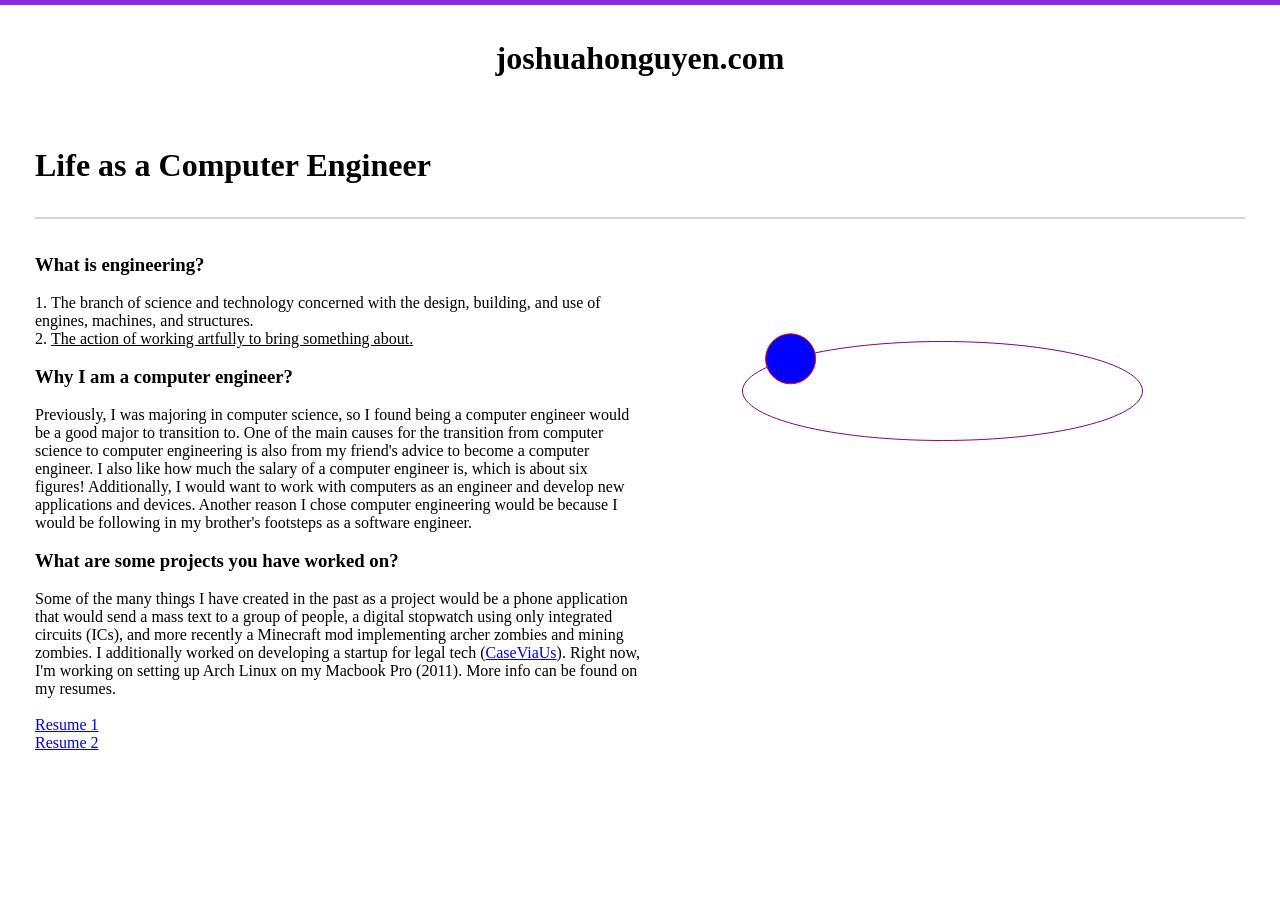
==== index.html @ 48e9667c "First" ====
<!doctype html>
<html>
  <head>
    <title>Portfolio</title>
    <link rel="stylesheet" href="stylesheet.css" />
  </head>

  <body>
    <div id="websitebox">
      <div id="titlebar">
        <h1>joshuahonguyen.com</h1>
      </div>

      <div class="content">
        <div class="content_titlebar">
          <h1>Life as a Computer Engineer</h1>
        </div>
        <div id="c1">
          <div class="content_descbox">
            <h3>What is engineering?</h3>
            <br />
            <ol>
              <li>
                The branch of science and technology concerned with the design,
                building, and use of engines, machines, and structures.
              </li>
              <li>
                <u>The action of working artfully to bring something about.</u>
              </li>
            </ol>
            <br />
            <h3>Why I am a computer engineer?</h3>
            <br />
            <p>
              Previously, I was majoring in computer science, so I found being a
              computer engineer would be a good major to transition to. One of
              the main causes for the transition from computer science to
              computer engineering is also from my friend&apos;s advice to
              become a computer engineer. I also like how much the salary of a
              computer engineer is, which is about six figures! Additionally, I
              would want to work with computers as an engineer and develop new
              applications and devices. Another reason I chose computer
              engineering would be because I would be following in my
              brother&apos;s footsteps as a software engineer.
            </p>
            <br />
            <h3>What are some projects you have worked on?</h3>
            <br />
            <p>
              Some of the many things I have created in the past as a project
              would be a phone application that would send a mass text to a
              group of people, a digital stopwatch using only integrated
              circuits (ICs), and more recently a Minecraft mod implementing
              archer zombies and mining zombies. I additionally worked on
              developing a startup for legal tech (<a href="https://www.caseviaus.com">CaseViaUs</a>). Right now, I'm
              working on setting up Arch Linux on my Macbook Pro (2011). More
              info can be found on my resumes.
            </p>
            <br />
            <a href="resources/resume1.pdf">Resume 1</a>
            <br />
            <a href="resources/resume2.pdf">Resume 2</a>
          </div>
          <div class="content_descbox">
            <iframe src="projects/index.html" class="project" id="p1"></iframe>
          </div>
        </div>
      </div>
    </div>
  </body>
</html>
---- stylesheet.css ----
* {
  margin: 0;
  padding: 0;
}

ol {
  list-style-position: inside;
}

body {
  background-color: lightyellow;
  justify-content: center;
  align-items: center;
}

#websitebox {
  background-color: white;
  min-height: 99.5dvh;
  border-top: 5px solid;
  border-color: blueviolet;
  box-shadow: 0px 0px 15px 2px gray;
}

#titlebar {
  padding: 35px;
  text-align: center;
}

#navbar {
  height: 35px;
  padding-left: 35px;
  padding-right: 35px;
}

.navbar_button {
  background-color: transparent;
  border-color: transparent;
  height: 100%;
  width: 5%;
}

.navbar_button:hover {
  background-color: red;
}

.content {
  padding: 35px;
}

.content_titlebar {
  height: 70px;
  border-bottom: 2px solid lightgray;
}

.content_descbox {
  padding-top: 35px;
  width: 50%;
  padding-bottom: 35px;
  flex: 1;
}

#c1 {
  display: flex;
}

.project {
  border: none;
  width: 100%;
  height: 100%; 
}

#p1 {
  height: 55%;
}
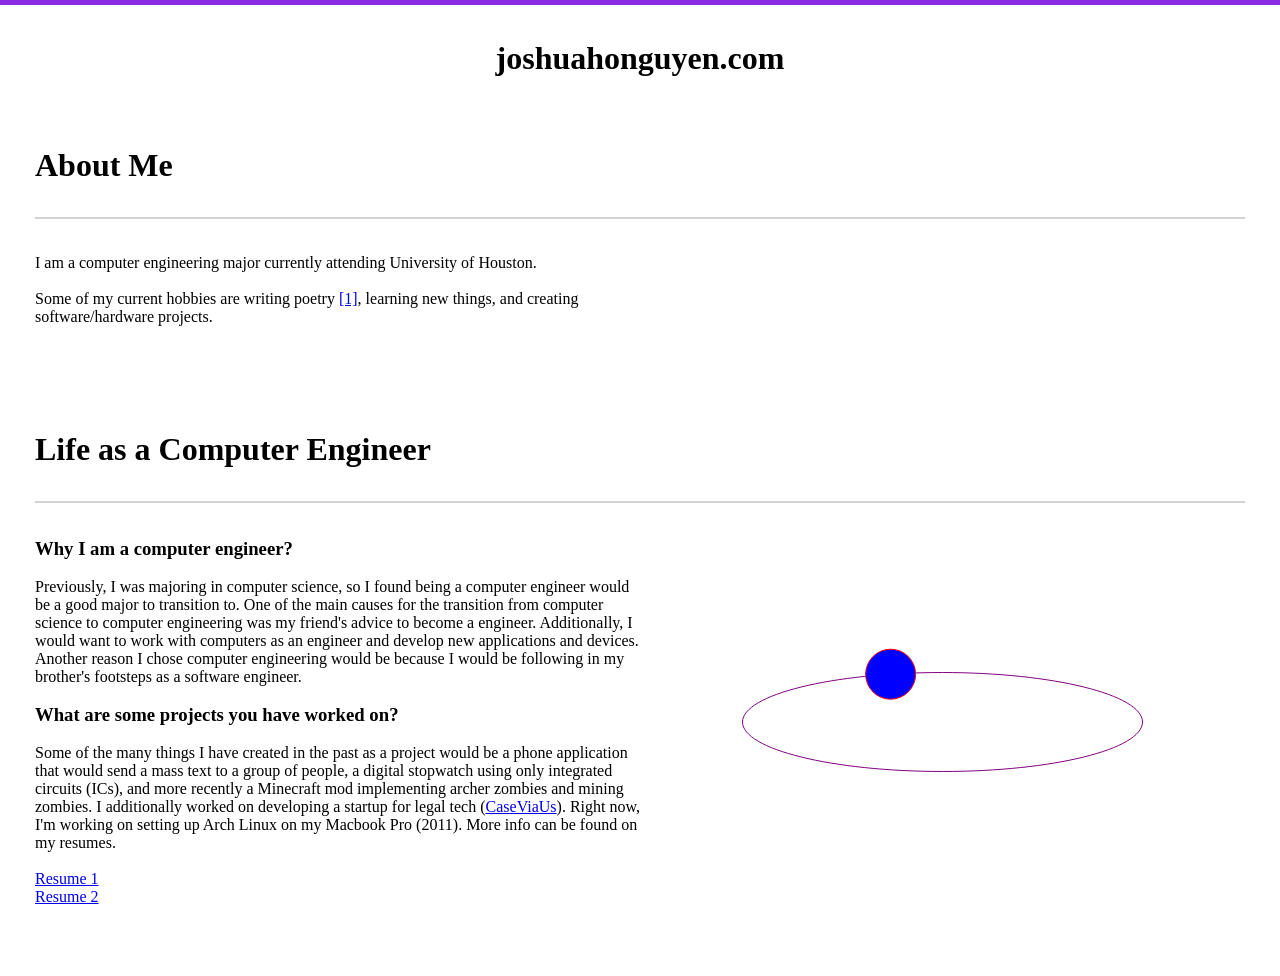
==== commit b79c001b: "Major additions" ====
--- a/index.html
+++ b/index.html
@@ -6,64 +6,69 @@
   </head>
 
   <body>
-    <div id="websitebox">
-      <div id="titlebar">
-        <h1>joshuahonguyen.com</h1>
+    <div id="titlebar">
+      <h1>joshuahonguyen.com</h1>
+    </div>
+
+    <div class="content">
+      <div class="content_titlebar">
+        <h1>About Me</h1>
       </div>
+      <div class="content_box">
+        <div class="content_chunk">
+          <p>
+            I am a computer engineering major currently attending University of
+            Houston.
+          </p>
+          <br />
+          <p>
+            Some of my current hobbies are writing poetry
+            <a href="poetry.html">[1]</a>, learning new things, and creating
+            software/hardware projects.
+          </p>
+        </div>
+        <div class="content_chunk"></div>
+      </div>
+    </div>
 
-      <div class="content">
-        <div class="content_titlebar">
-          <h1>Life as a Computer Engineer</h1>
+    <div class="content">
+      <div class="content_titlebar">
+        <h1>Life as a Computer Engineer</h1>
+      </div>
+      <div class="content_box">
+        <div class="content_chunk">
+          <h3>Why I am a computer engineer?</h3>
+          <br />
+          <p>
+            Previously, I was majoring in computer science, so I found being a
+            computer engineer would be a good major to transition to. One of the
+            main causes for the transition from computer science to computer
+            engineering was my friend&apos;s advice to become a engineer.
+            Additionally, I would want to work with computers as an engineer and
+            develop new applications and devices. Another reason I chose
+            computer engineering would be because I would be following in my
+            brother&apos;s footsteps as a software engineer.
+          </p>
+          <br />
+          <h3>What are some projects you have worked on?</h3>
+          <br />
+          <p>
+            Some of the many things I have created in the past as a project
+            would be a phone application that would send a mass text to a group
+            of people, a digital stopwatch using only integrated circuits (ICs),
+            and more recently a Minecraft mod implementing archer zombies and
+            mining zombies. I additionally worked on developing a startup for
+            legal tech (<a href="https://www.caseviaus.com">CaseViaUs</a>).
+            Right now, I'm working on setting up Arch Linux on my Macbook Pro
+            (2011). More info can be found on my resumes.
+          </p>
+          <br />
+          <a href="resources/resume1.pdf">Resume 1</a>
+          <br />
+          <a href="resources/resume2.pdf">Resume 2</a>
         </div>
-        <div id="c1">
-          <div class="content_descbox">
-            <h3>What is engineering?</h3>
-            <br />
-            <ol>
-              <li>
-                The branch of science and technology concerned with the design,
-                building, and use of engines, machines, and structures.
-              </li>
-              <li>
-                <u>The action of working artfully to bring something about.</u>
-              </li>
-            </ol>
-            <br />
-            <h3>Why I am a computer engineer?</h3>
-            <br />
-            <p>
-              Previously, I was majoring in computer science, so I found being a
-              computer engineer would be a good major to transition to. One of
-              the main causes for the transition from computer science to
-              computer engineering is also from my friend&apos;s advice to
-              become a computer engineer. I also like how much the salary of a
-              computer engineer is, which is about six figures! Additionally, I
-              would want to work with computers as an engineer and develop new
-              applications and devices. Another reason I chose computer
-              engineering would be because I would be following in my
-              brother&apos;s footsteps as a software engineer.
-            </p>
-            <br />
-            <h3>What are some projects you have worked on?</h3>
-            <br />
-            <p>
-              Some of the many things I have created in the past as a project
-              would be a phone application that would send a mass text to a
-              group of people, a digital stopwatch using only integrated
-              circuits (ICs), and more recently a Minecraft mod implementing
-              archer zombies and mining zombies. I additionally worked on
-              developing a startup for legal tech (<a href="https://www.caseviaus.com">CaseViaUs</a>). Right now, I'm
-              working on setting up Arch Linux on my Macbook Pro (2011). More
-              info can be found on my resumes.
-            </p>
-            <br />
-            <a href="resources/resume1.pdf">Resume 1</a>
-            <br />
-            <a href="resources/resume2.pdf">Resume 2</a>
-          </div>
-          <div class="content_descbox">
-            <iframe src="projects/index.html" class="project" id="p1"></iframe>
-          </div>
+        <div class="content_chunk">
+          <iframe src="projects/index.html" class="content_project"></iframe>
         </div>
       </div>
     </div>
--- a/stylesheet.css
+++ b/stylesheet.css
@@ -8,39 +8,16 @@
 }
 
 body {
-  background-color: lightyellow;
+  background-color: white;
   justify-content: center;
   align-items: center;
-}
-
-#websitebox {
-  background-color: white;
-  min-height: 99.5dvh;
   border-top: 5px solid;
   border-color: blueviolet;
-  box-shadow: 0px 0px 15px 2px gray;
 }
 
 #titlebar {
   padding: 35px;
   text-align: center;
-}
-
-#navbar {
-  height: 35px;
-  padding-left: 35px;
-  padding-right: 35px;
-}
-
-.navbar_button {
-  background-color: transparent;
-  border-color: transparent;
-  height: 100%;
-  width: 5%;
-}
-
-.navbar_button:hover {
-  background-color: red;
 }
 
 .content {
@@ -52,23 +29,32 @@
   border-bottom: 2px solid lightgray;
 }
 
-.content_descbox {
+.content_chunk {
   padding-top: 35px;
-  width: 50%;
   padding-bottom: 35px;
   flex: 1;
 }
 
-#c1 {
+.content_box {
   display: flex;
 }
 
-.project {
+.content_project {
   border: none;
   width: 100%;
   height: 100%; 
 }
 
-#p1 {
-  height: 55%;
+.content_chunktitlebar {
+  height: 70px;
+  border-bottom: 2px solid lightgray;
+  margin-left: 17.5px;
+  margin-right: 17.5px;
+  margin-bottom: 35px;
+  text-align: center;
 }
+
+.content_poetry {
+  font-size: 24px;
+  text-align: center;
+}
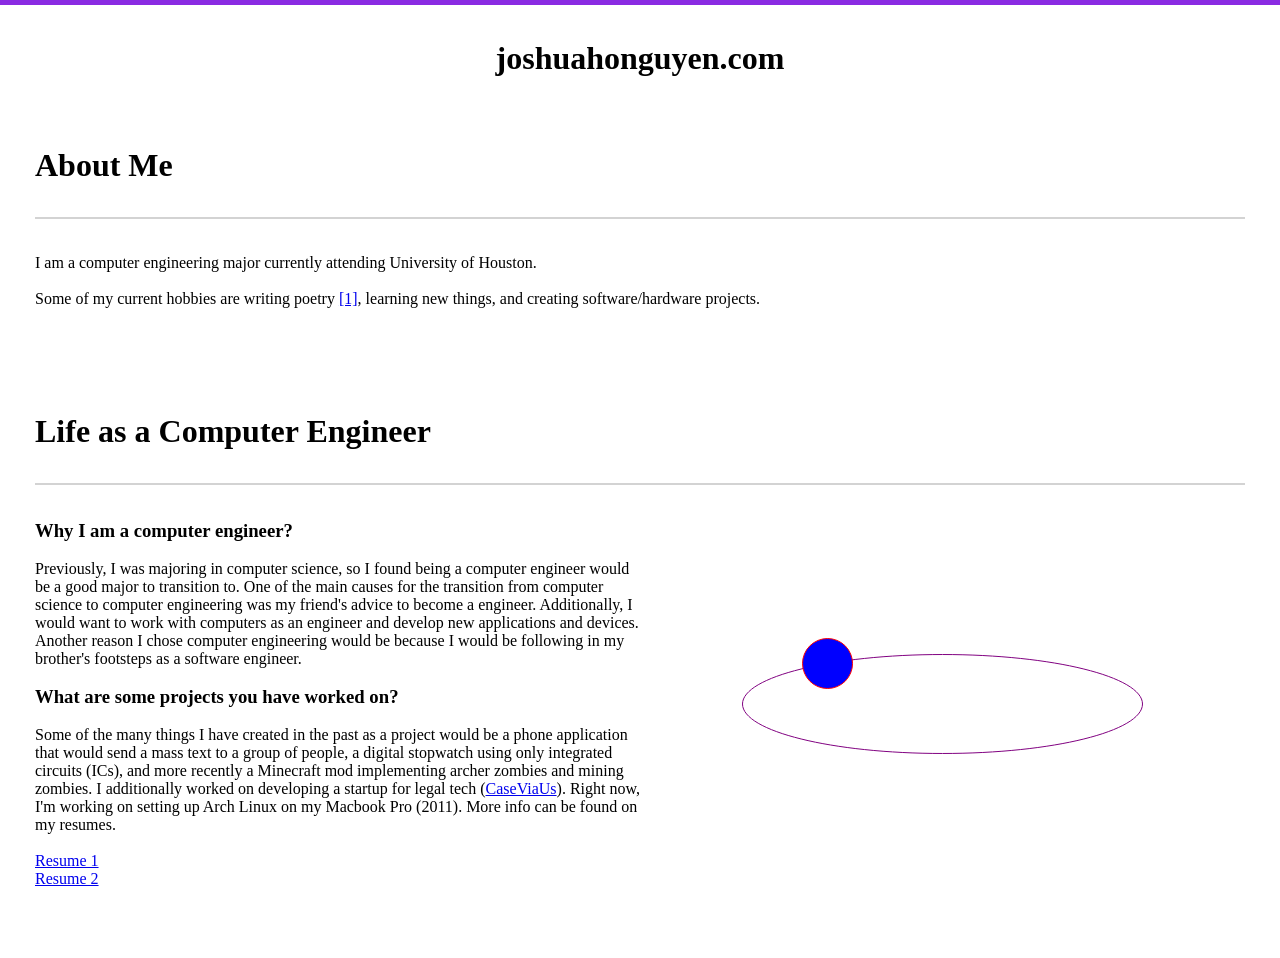
==== commit 14359bd3: "Major additions" ====
--- a/index.html
+++ b/index.html
@@ -27,7 +27,6 @@
             software/hardware projects.
           </p>
         </div>
-        <div class="content_chunk"></div>
       </div>
     </div>
 
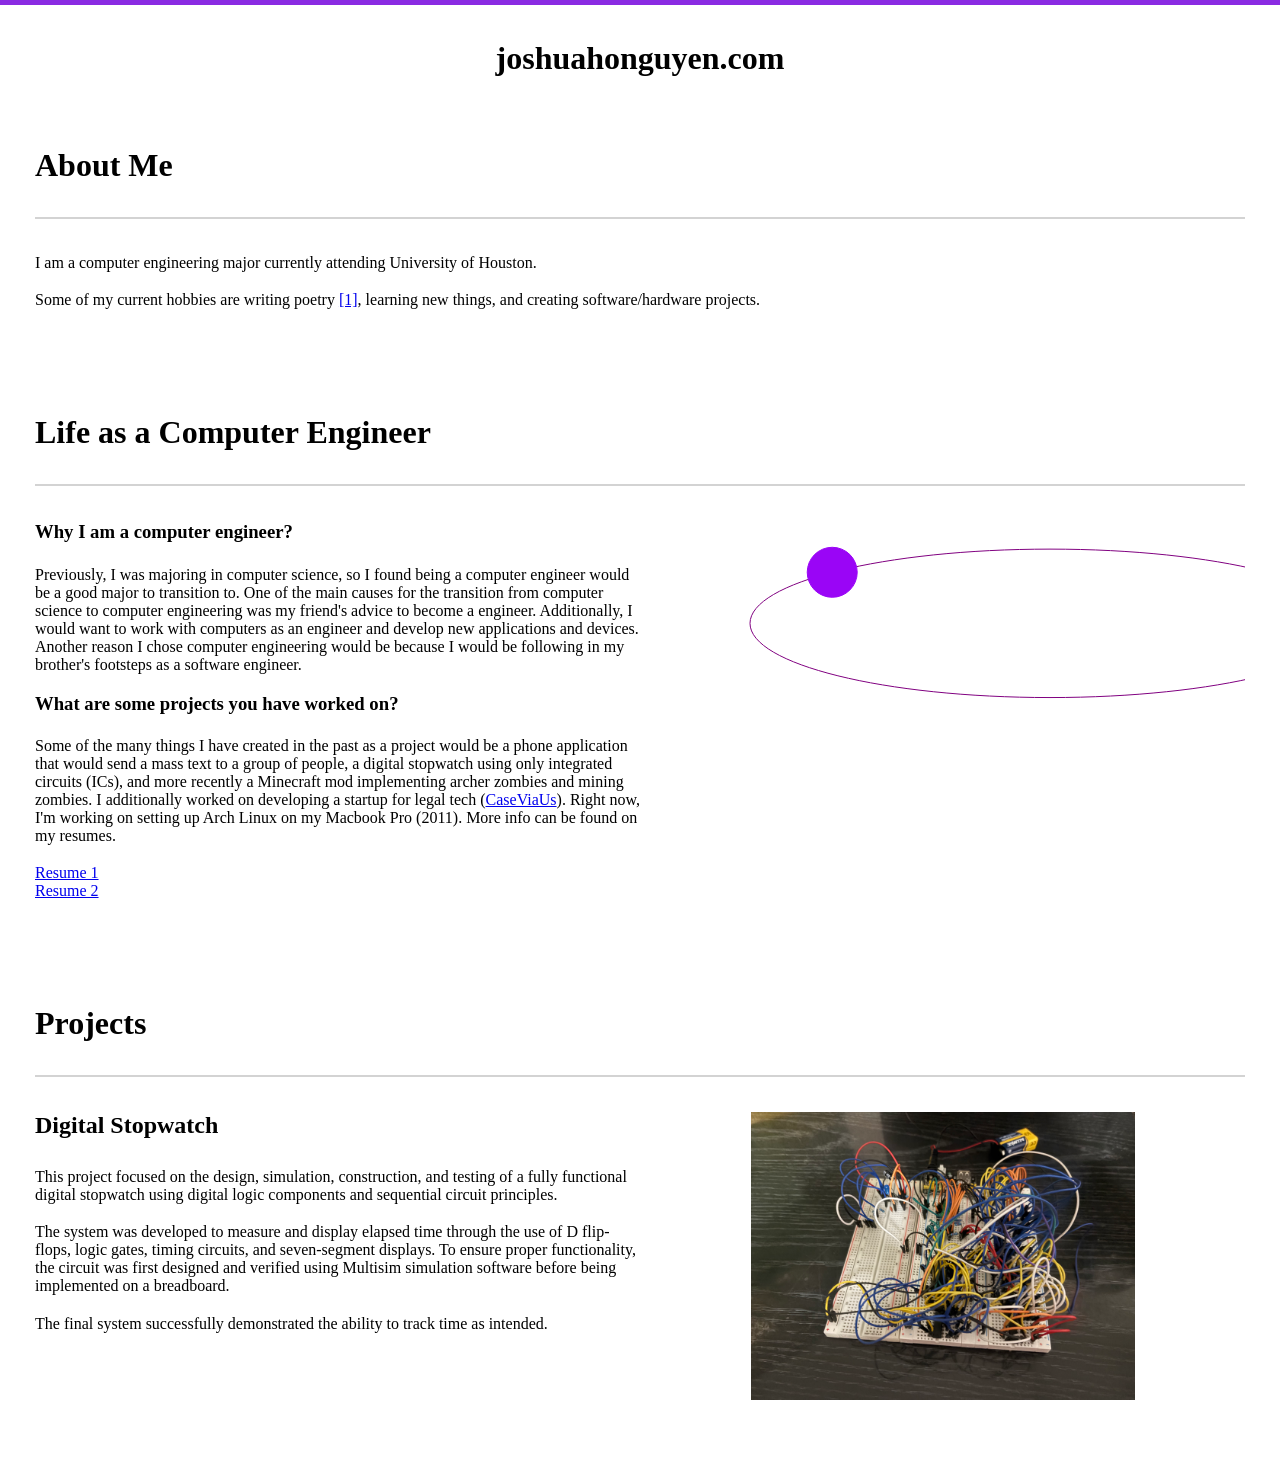
==== commit 29990925: "Updates" ====
--- a/index.html
+++ b/index.html
@@ -3,6 +3,8 @@
   <head>
     <title>Portfolio</title>
     <link rel="stylesheet" href="stylesheet.css" />
+    <script type="text/javascript" src="planets.js" async></script>
+    <script type="text/javascript" src="changeimg.js" async></script>
   </head>
 
   <body>
@@ -16,11 +18,10 @@
       </div>
       <div class="content_box">
         <div class="content_chunk">
-          <p>
+          <p class="content_textpadding">
             I am a computer engineering major currently attending University of
             Houston.
           </p>
-          <br />
           <p>
             Some of my current hobbies are writing poetry
             <a href="poetry.html">[1]</a>, learning new things, and creating
@@ -36,9 +37,8 @@
       </div>
       <div class="content_box">
         <div class="content_chunk">
-          <h3>Why I am a computer engineer?</h3>
-          <br />
-          <p>
+          <h3 class="content_textpadding">Why I am a computer engineer?</h3>
+          <p class="content_textpadding">
             Previously, I was majoring in computer science, so I found being a
             computer engineer would be a good major to transition to. One of the
             main causes for the transition from computer science to computer
@@ -48,10 +48,10 @@
             computer engineering would be because I would be following in my
             brother&apos;s footsteps as a software engineer.
           </p>
-          <br />
-          <h3>What are some projects you have worked on?</h3>
-          <br />
-          <p>
+          <h3 class="content_textpadding">
+            What are some projects you have worked on?
+          </h3>
+          <p class="content_textpadding">
             Some of the many things I have created in the past as a project
             would be a phone application that would send a mass text to a group
             of people, a digital stopwatch using only integrated circuits (ICs),
@@ -61,13 +61,51 @@
             Right now, I'm working on setting up Arch Linux on my Macbook Pro
             (2011). More info can be found on my resumes.
           </p>
-          <br />
-          <a href="resources/resume1.pdf">Resume 1</a>
-          <br />
-          <a href="resources/resume2.pdf">Resume 2</a>
+          <p>
+            <a href="resources/resume1.pdf">Resume 1</a>
+          </p>
+          <p>
+            <a href="resources/resume2.pdf">Resume 2</a>
+          </p>
         </div>
         <div class="content_chunk">
-          <iframe src="projects/index.html" class="content_project"></iframe>
+          <div class="content_app">
+            <canvas id="planets"></canvas>
+          </div>
+        </div>
+      </div>
+    </div>
+
+    <div class="content">
+      <div class="content_titlebar">
+        <h1>Projects</h1>
+      </div>
+      <div class="content_box">
+        <div class="content_chunk content_projectdesc">
+          <h2 class="content_textpadding">Digital Stopwatch</h2>
+          <p class="content_textpadding">
+            This project focused on the design, simulation, construction, and
+            testing of a fully functional digital stopwatch using digital logic
+            components and sequential circuit principles.
+          </p>
+          <p class="content_textpadding">
+            The system was developed to measure and display elapsed time through
+            the use of D flip-flops, logic gates, timing circuits, and
+            seven-segment displays. To ensure proper functionality, the circuit
+            was first designed and verified using Multisim simulation software
+            before being implemented on a breadboard.
+          </p>
+          <p class="content_textpadding">
+            The final system successfully demonstrated the ability to track time
+            as intended.
+          </p>
+        </div>
+        <div class="content_chunk">
+          <div class="content_imgholder" id="project1">
+            <!-- 
+                TODO MAKE IMAGE SWITCH DOT.
+              -->
+          </div>
         </div>
       </div>
     </div>
--- a/stylesheet.css
+++ b/stylesheet.css
@@ -39,10 +39,11 @@
   display: flex;
 }
 
-.content_project {
-  border: none;
+.content_app {
+  position: relative;
   width: 100%;
-  height: 100%; 
+  overflow: hidden;
+  height: 100%;
 }
 
 .content_chunktitlebar {
@@ -54,7 +55,24 @@
   text-align: center;
 }
 
+#planets {
+  position: absolute;
+}
+
 .content_poetry {
   font-size: 24px;
   text-align: center;
 }
+
+.content_textpadding {
+  padding-bottom: 1.2em;
+}
+
+.content_img {
+  width: 30dvw;
+}
+
+.content_imgholder {
+  display: flex;
+  justify-content: center;
+}
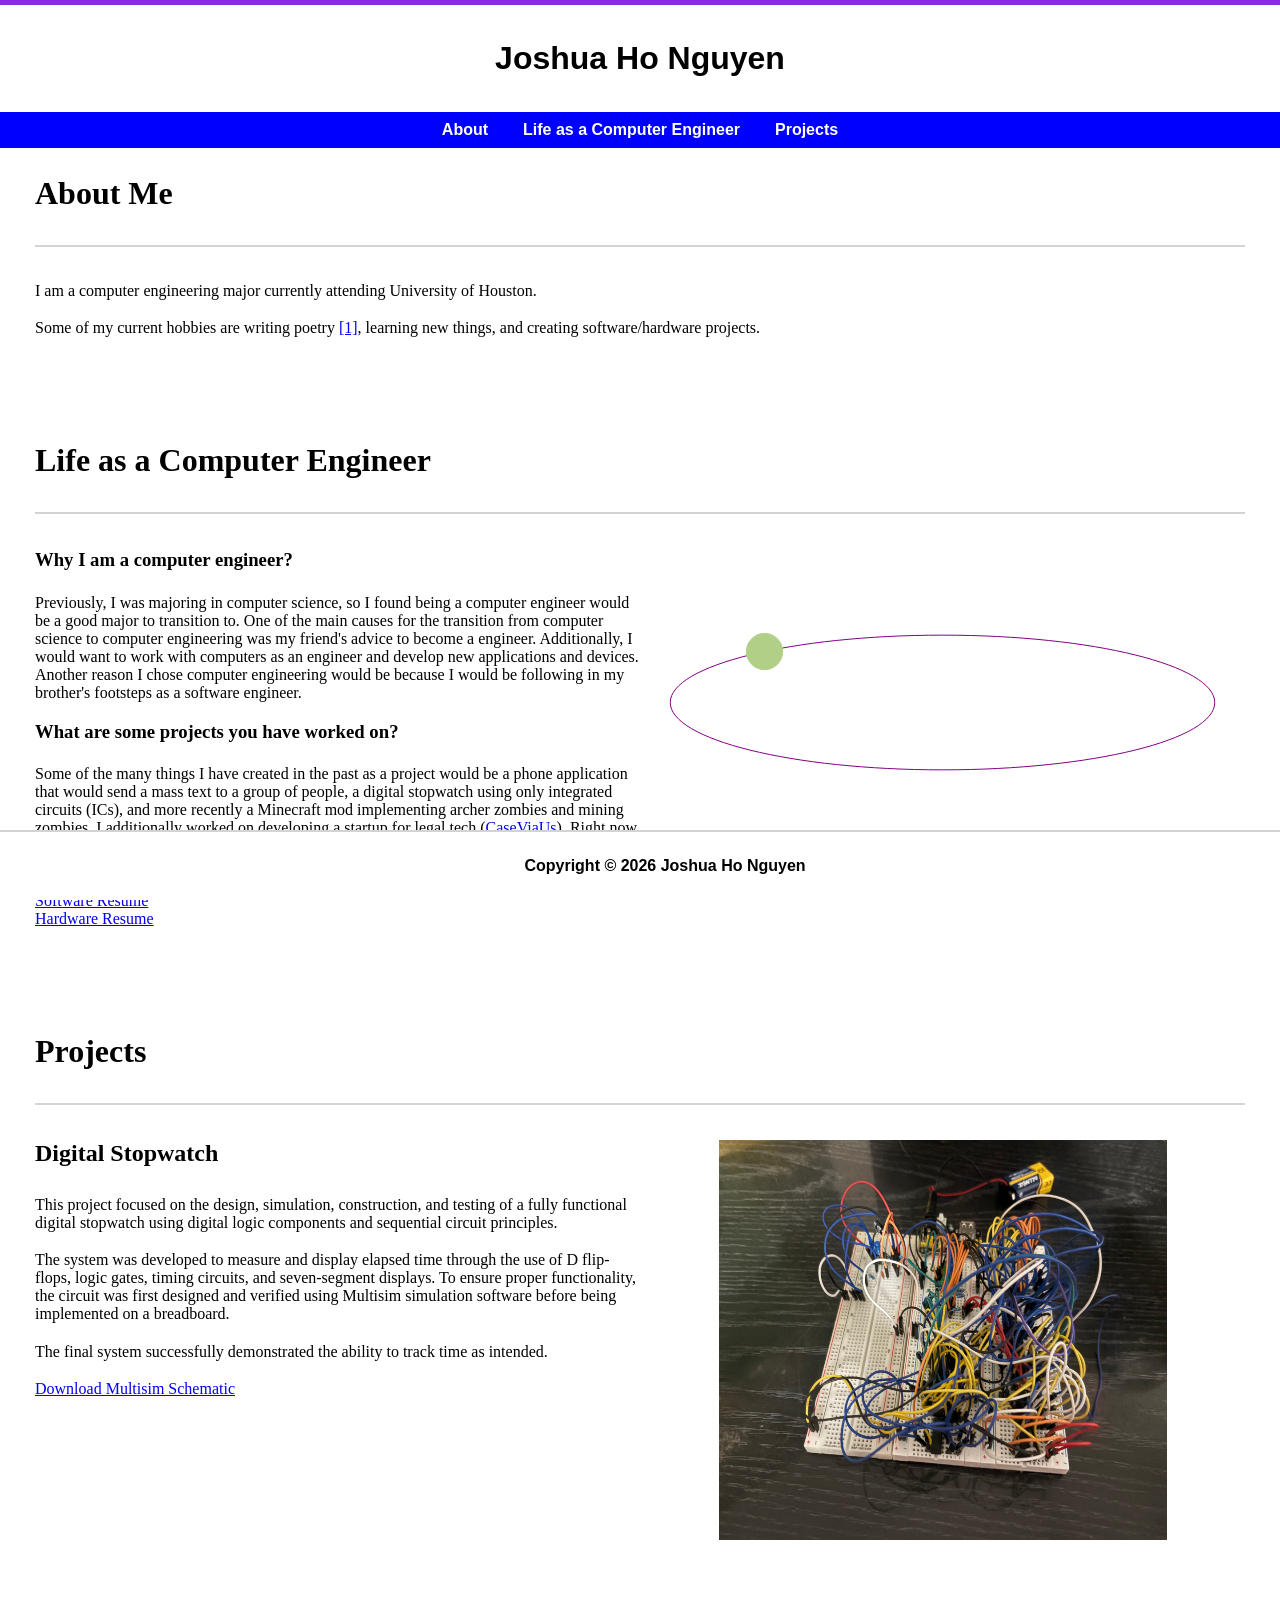
==== commit adaf5405: "Footer, planet, and poetry updated" ====
--- a/index.html
+++ b/index.html
@@ -3,16 +3,27 @@
   <head>
     <title>Portfolio</title>
     <link rel="stylesheet" href="stylesheet.css" />
-    <script type="text/javascript" src="planets.js" async></script>
-    <script type="text/javascript" src="changeimg.js" async></script>
+    <script type="text/javascript" src="js/planets.js" async></script>
+    <script type="text/javascript" src="js/changeimg.js" async></script>
   </head>
 
   <body>
     <div id="titlebar">
-      <h1>joshuahonguyen.com</h1>
+      <h1>Joshua Ho Nguyen</h1>
+      <ul id="navbar">
+        <li>
+          <a href="#about">About</a>
+        </li>
+        <li>
+          <a href="#life">Life as a Computer Engineer</a>
+        </li>
+        <li>
+          <a href="#projects">Projects</a>
+        </li>
+      </ul>
     </div>
 
-    <div class="content">
+    <div class="content" id="about">
       <div class="content_titlebar">
         <h1>About Me</h1>
       </div>
@@ -31,7 +42,7 @@
       </div>
     </div>
 
-    <div class="content">
+    <div class="content" id="life">
       <div class="content_titlebar">
         <h1>Life as a Computer Engineer</h1>
       </div>
@@ -62,10 +73,10 @@
             (2011). More info can be found on my resumes.
           </p>
           <p>
-            <a href="resources/resume1.pdf">Resume 1</a>
+            <a href="resources/resume1.pdf">Software Resume</a>
           </p>
           <p>
-            <a href="resources/resume2.pdf">Resume 2</a>
+            <a href="resources/resume2.pdf">Hardware Resume</a>
           </p>
         </div>
         <div class="content_chunk">
@@ -76,7 +87,7 @@
       </div>
     </div>
 
-    <div class="content">
+    <div class="content" id="projects">
       <div class="content_titlebar">
         <h1>Projects</h1>
       </div>
@@ -99,6 +110,10 @@
             The final system successfully demonstrated the ability to track time
             as intended.
           </p>
+
+          <a href="resources/digitalstopwatch.ms14"
+            >Download Multisim Schematic</a
+          >
         </div>
         <div class="content_chunk">
           <div class="content_imgholder" id="project1">
@@ -109,5 +124,9 @@
         </div>
       </div>
     </div>
+    <!-- fix footer zoom out 50% -->
+    <div id="footer">
+      <h4>Copyright &copy; 2026 Joshua Ho Nguyen</h4>
+    </div>
   </body>
 </html>
--- a/stylesheet.css
+++ b/stylesheet.css
@@ -11,17 +11,59 @@
   background-color: white;
   justify-content: center;
   align-items: center;
-  border-top: 5px solid;
-  border-color: blueviolet;
 }
 
 #titlebar {
+  border-top: 5px solid;
+  border-color: blueviolet;
+  left: 0;
+  right: 0;
+  position: fixed;
+  font-family: "Segoe UI", Helvetica, Arial, sans-serif;
+  text-align: center;
+  background-color: white;
+}
+
+#titlebar h1 {
   padding: 35px;
-  text-align: center;
+}
+
+#navbar {
+  list-style-type: none;
+  display: flex;
+  padding: 8.75px;
+  background-color: blue;
+  justify-content: center;
+}
+
+#navbar li a {
+  color: white;
+  padding-top: 8.75px;
+  padding-bottom: 8.75px;
+  padding-left: 17.5px;
+  padding-right: 17.5px;
+  text-decoration: none;
+  font-weight: bold;
+}
+
+#navbar li a:hover {
+  opacity: 0.75;
+  color: white;
+  background-color: darkblue;
+  padding-top: 8.75px;
+  padding-bottom: 8.75px;
+  padding-left: 17.5px;
+  padding-right: 17.5px;
+  text-decoration: none;
+}
+
+#about {
+  padding-top: 175px;
 }
 
 .content {
   padding: 35px;
+  scroll-margin-top: 140px;
 }
 
 .content_titlebar {
@@ -40,6 +82,7 @@
 }
 
 .content_app {
+  z-index: -1;
   position: relative;
   width: 100%;
   overflow: hidden;
@@ -69,10 +112,31 @@
 }
 
 .content_img {
-  width: 30dvw;
+  max-width: 550px;
+  width: 35dvw;
+  height: 100%;
+  max-height: 400px;
 }
 
 .content_imgholder {
+  height: 400px;
+  overflow: hidden;
   display: flex;
   justify-content: center;
 }
+
+#projects {
+  padding-bottom: 150px;
+}
+
+#footer {
+  border-top: 2px solid lightgray;
+  padding: 25px;
+  width: 100%;
+  text-align: center;
+  font-family: "Segoe UI", Helvetica, Arial, sans-serif;
+  position: fixed;
+  left: 0;
+  bottom: 0;
+  background-color: white;
+}
